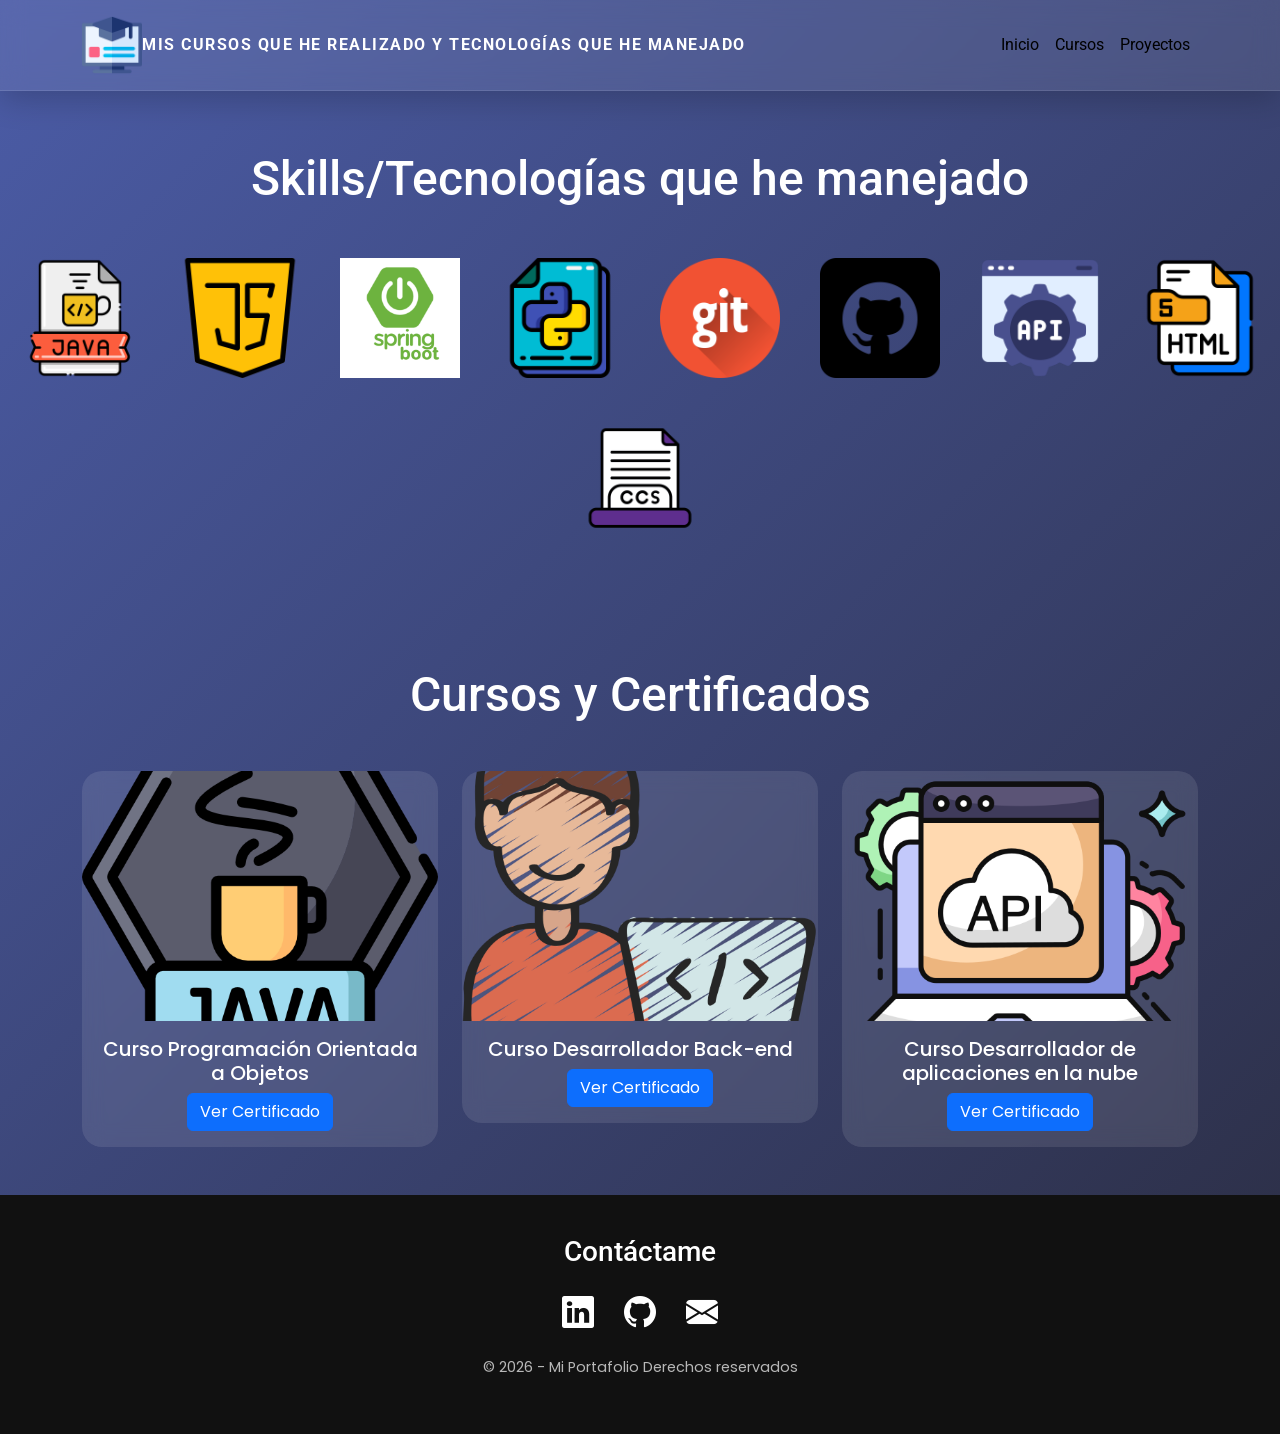
==== cursos.html @ c76beb2e "Primer commit" ====
<!DOCTYPE html>
<html lang="es">
<head>
    <meta charset="UTF-8">
    <meta name="viewport" content="width=device-width, initial-scale=1.0">
    <title> Sobre mis cursos </title>
    <link href="https://cdn.jsdelivr.net/npm/bootstrap@5.3.8/dist/css/bootstrap.min.css" 
    rel="stylesheet" integrity="sha384-sRIl4kxILFvY47J16cr9ZwB07vP4J8+LH7qKQnuqkuIAvNWLzeN8tE5YBujZqJLB" crossorigin="anonymous">

    <link href="https://fonts.googleapis.com/css2?family=Poppins:wght@300;400;600&display=swap" rel="stylesheet">
    <link rel="stylesheet" href="Estilos/estiloCursos.css">

<link rel="preconnect" href="https://fonts.googleapis.com">
<link rel="preconnect" href="https://fonts.gstatic.com" crossorigin>
<link href="https://fonts.googleapis.com/css2?family=Roboto:wght@300;400;700&display=swap" rel="stylesheet">
<link rel="stylesheet" href="https://cdn.jsdelivr.net/npm/bootstrap-icons@1.11.3/font/bootstrap-icons.min.css">
</head>

<body>
<!-- Para el NAVBAR -->
<nav class="navbar navbar-expand-lg navbar-dark bg-dark fixed-top">
<div class="container">

 <!-- LOGO / NOMBRE -->
<img src="Recursos/Cursos/curso-por-internet.png" alt="Logo" width="60" height="60" class="d-inline-block align-text-top">
<a class="navbar-brand fw-bold" href="index.html"> Mis cursos que he realizado y 
  Tecnologías que he manejado</a>

 <!-- Boton de hamburguesa -->
<button 
class="navbar-toggler" 
type="button" 
data-bs-toggle="collapse" 
 data-bs-target="#navbarContenido">
<span class="navbar-toggler-icon"></span>
</button> 
<div class="collapse navbar-collapse" id="navbarContenido">
      <ul class="navbar-nav ms-auto">
        <li class="nav-item">
          <a class="nav-link active" href="index.html">
            Inicio
          </a>
        </li>
        <li class="nav-item">
          <a class="nav-link" href="cursos.html">
            Cursos
          </a>
        </li>
        <li class="nav-item">
          <a class="nav-link" href="proyectos.html">
            Proyectos
          </a>
        </li>
      </ul>
    </div>

  </div>
</nav>

<!-- Imagenes de mis Tecnologías -->
<section id="tecnologias" class="tecnologias">
<h2 class="titulo-tec">
Skills/Tecnologías que he manejado
 </h2>
<div class="contenedor-tecnologias">
        <img src="Recursos/tecnologiasSkills/java.png" alt="Java">
        <img src="Recursos/tecnologiasSkills/JS.png" alt="JavaScript">
        <img src="Recursos/tecnologiasSkills/spring-boot-logo.png" alt="SpringBoot">
        <img src="Recursos/tecnologiasSkills/python.png" alt="Python">
        <img src="Recursos/tecnologiasSkills/git.png" alt="Git">
        <img src="Recursos/tecnologiasSkills/github.png" alt="GitHub">
        <img src="Recursos/tecnologiasSkills/api.png" alt="Apis">
        <img src="Recursos/tecnologiasSkills/html5.png" alt="HTML5">
        <img src="Recursos/tecnologiasSkills/ccs.png" alt="CCS3">
    </div>
</section>

<!-- Parte de las cards y modales -->
<section id="cursos" class="container py-5">
  <h3 class="text-center mb-5 titulo-cursos">
    Cursos y Certificados
  </h3>
<div class="row g-4">

<!-- CCURSOO POO -->
<div class="col-md-4">
<div class="card card-curso">
<img src="Recursos/Cursos/java Icono.png" class="card-img-top" alt="Java">
<div class="card-body text-center">
 <h5 class="card-title">
  Curso Programación Orientada a Objetos
  </h5>
<button class="btn btn-primary" data-bs-toggle="modal" data-bs-target="#modalJava">
Ver Certificado
</button>
</div>
</div>
</div>

<!-- CCURSOO BACK-END -->
<div class="col-md-4">
<div class="card card-curso">
<img src="Recursos/Cursos/Logo Back.png" class="card-img-top" alt="Back">
<div class="card-body text-center">
 <h5 class="card-title">
  Curso Desarrollador Back-end
  </h5>
<button class="btn btn-primary" data-bs-toggle="modal" data-bs-target="#modalBack">
Ver Certificado
</button>
</div>
</div>
</div>

<!-- CCURSOO Desarrollador de aplicaciones en la nube-->
<div class="col-md-4">
<div class="card card-curso">
<img src="Recursos/Cursos/Icono API.png" class="card-img-top" alt="APIS">
<div class="card-body text-center">
 <h5 class="card-title">
  Curso Desarrollador de aplicaciones en la nube
  </h5>
<button class="btn btn-primary" data-bs-toggle="modal" data-bs-target="#modalAPIS">
Ver Certificado
</button>
</div>
</div>
</div>
</section>

<!-- Parte del MODAL en el certificado en POO -->
<div class="modal fade" id="modalJava" tabindex="-1">
<div class="modal-dialog modal-lg modal-dialog-centered">
<div class="modal-content">
<div class="modal-header">
<h5 class="modal-title">
Programación Orientada a Objetos
</h5>
<button type="button" class="btn-close" data-bs-dismiss="modal"> </button>
</div>
<div class="modal-body text-center">
<img src="Recursos/Cursos/Certificado POO.png" class="img-fluid mb-4">
<p class="texto-modal">
  Curso enfocado en Programación Orientada a Objetos 
  utilizando Java como lenguaje principal.
</p>
</div>
</div>
</div>
</div>

<!-- Parte del modal curso Back-End -->
<div class="modal fade" id="modalBack" tabindex="-1">
<div class="modal-dialog modal-lg modal-dialog-centered">
<div class="modal-content">
<div class="modal-header">
<h5 class="modal-title">
Curos de Back-End
</h5>
<button type="button" class="btn-close" data-bs-dismiss="modal"> </button>
</div>
<div class="modal-body text-center">
<img src="Recursos/Cursos/Certificado Back-End.png" class="img-fluid mb-4">
<p class="texto-modal">
  Por parte de “capacítate para el empleo” proporcionado por el Tecnológico eh concluido satisfactoriamente 
el curso como desarrollador Back-End ya que con eso me fortalece mis habilidades en la mejora continua.
</p>
</div>
</div>
</div>
</div>

<!-- Parte del modal curso Desarrollador de aplicaciones nube -->
<div class="modal fade" id="modalAPIS" tabindex="-1">
<div class="modal-dialog modal-lg modal-dialog-centered">
<div class="modal-content">
<div class="modal-header">
<h5 class="modal-title">
Curos de Desarrollador de aplicaciones en la nube
</h5>
<button type="button" class="btn-close" data-bs-dismiss="modal"> </button>
</div>
<div class="modal-body text-center">
<img src="Recursos/Cursos/Certificado Desarrollador de aplicaciones en la nube.png" class="img-fluid mb-4">
<p class="texto-modal">
  Por parte de “capacítate para el empleo” proporcionado por el Tecnológico eh concluido satisfactoriamente 
el curso como Desarrollador de aplicaciones en la nube donde obtendré 
las herramientas básicas que te permitirán desarrollar aplicaciones para desplegarlas en la nube
</p>
</div>
</div>
</div>
</div>




<!-- Ahora pasamos al Footer -->
<footer class="footer">
<h3>Contáctame</h3>
<div class="redes">
<!-- LINKEDIN -->
<a href="https://www.linkedin.com/in/angelbaca/" target="_blank">
<i class="bi bi-linkedin"></i>
</a>
<!-- GITHUB -->
<a href="https://github.com/AngelAxolotl/" target="_blank">
<i class="bi bi-github"></i>
</a>
<!-- CORREO -->
<a href="mailto:angelbaca.007@gmail.com?subject=Contacto%20desde%20Tu%20Portafolio&body=Hola,%20me%20gustaria%20contactarte.">
<i class="bi bi-envelope-fill"></i>
</a>
</div>
<p class="copy">© 2026 - Mi Portafolio Derechos reservados</p>
</footer>

<script src="https://cdn.jsdelivr.net/npm/bootstrap@5.3.8/dist/js/bootstrap.bundle.min.js" 
integrity="sha384-FKyoEForCGlyvwx9Hj09JcYn3nv7wiPVlz7YYwJrWVcXK/BmnVDxM+D2scQbITxI" crossorigin="anonymous"></script>
<script src="https://cdn.jsdelivr.net/npm/bootstrap@5.3.3/dist/js/bootstrap.bundle.min.js"></script>
</body>
</html>
---- Estilos/estiloCursos.css ----
body{
    background-color: #455384;
    padding-top: 70px;
    font-family: 'Poppins', sans-serif;
    background: linear-gradient(135deg, #4b5ca7, #2b2d42);
    min-height: 100vh;
}
/*Todo en relacion al NavBar*/
.navbar-brand{
    font-family: "Roboto", sans-serif;
    font-size: 1rem;
    font-weight: bold;
    text-transform: uppercase;
    color: #ffffff;
    letter-spacing: 1.5px;
}
.navbar{
    background: rgba(255, 255, 255, 0.08) !important;
    backdrop-filter: blur(12px);
    -webkit-backdrop-filter: blur(12px);
    border-bottom: 1px solid rgba(255,255,255,0.1);
    box-shadow: 0 8px 32px rgba(0,0,0,0.2);
    padding: 15px 0;
    transition: 0.3s ease-in-out;
}

.nav-link{
    color: rgb(0, 0, 0) !important;
    font-family: "Roboto", sans-serif;
    font-size: 1rem;
    position: relative;
    transition: 0.3s;
}

/* Efecto en la parte de secciones al la hora de escoger */
.nav-link::after{
    content: "";
    position: absolute;
    left: 0;
    bottom: -5px;
    width: 0%;
    height: 2px;
    background: #ffffff;
    transition: 0.3s;
}
.nav-link:hover::after{
    width: 100%;
}

/*Todo en relacion al footer*/
.footer{
    background-color: #111;
    padding: 40px;
    text-align: center;
    color: white;
}

.footer h3{
    font-family: "Roboto", sans-serif;
    margin-bottom: 20px;
}

.redes{
    display: flex;
    justify-content: center;
    gap: 30px;
    margin-bottom: 20px;
}

.redes a{
    color: white;
    font-size: 2rem;
    transition: 0.3s;
}

.redes a:hover{
    color: #0d6efd;
    transform: scale(1.2);
}

.copy{
    font-size: 0.9rem;
    opacity: 0.7;
}
/*Parte de las skills*/
.tecnologias{
    padding: 80px 20px;
    text-align: center;
}

.titulo-tec{
    color: white;
    font-size: 3rem;
    margin-bottom: 50px;
    font-family: "Roboto", sans-serif;
}

.contenedor-tecnologias{
    display: flex;
    justify-content: center;
    align-items: center;
    flex-wrap: wrap;
    gap: 40px;
}

.contenedor-tecnologias img{
    width: 120px;
    transition: 0.4s ease;
    cursor: pointer;
}

.contenedor-tecnologias img:hover{
    transform: scale(1.15) translateY(-10px);
    filter: drop-shadow(0px 0px 15px white);
}

/* Comienza el diseño del texto y de las cards */
.titulo-cursos{
    color: white;
    font-size: 3rem;
    font-family: "Roboto", sans-serif;
}

.card-curso{
    border: none;
    border-radius: 20px;
    overflow: hidden;
    transition: 0.4s;
    background: rgba(255,255,255,0.1);
    backdrop-filter: blur(10px);
    color: white;
}

.card-curso:hover{
    transform: translateY(-10px);
    box-shadow: 0px 10px 25px rgba(0,0,0,0.3);
}

.card-img-top{
    height: 250px;
    object-fit: cover;
}

.texto-modal{
    text-align: justify;
    font-size: 1.1rem;
    line-height: 1.8;
}
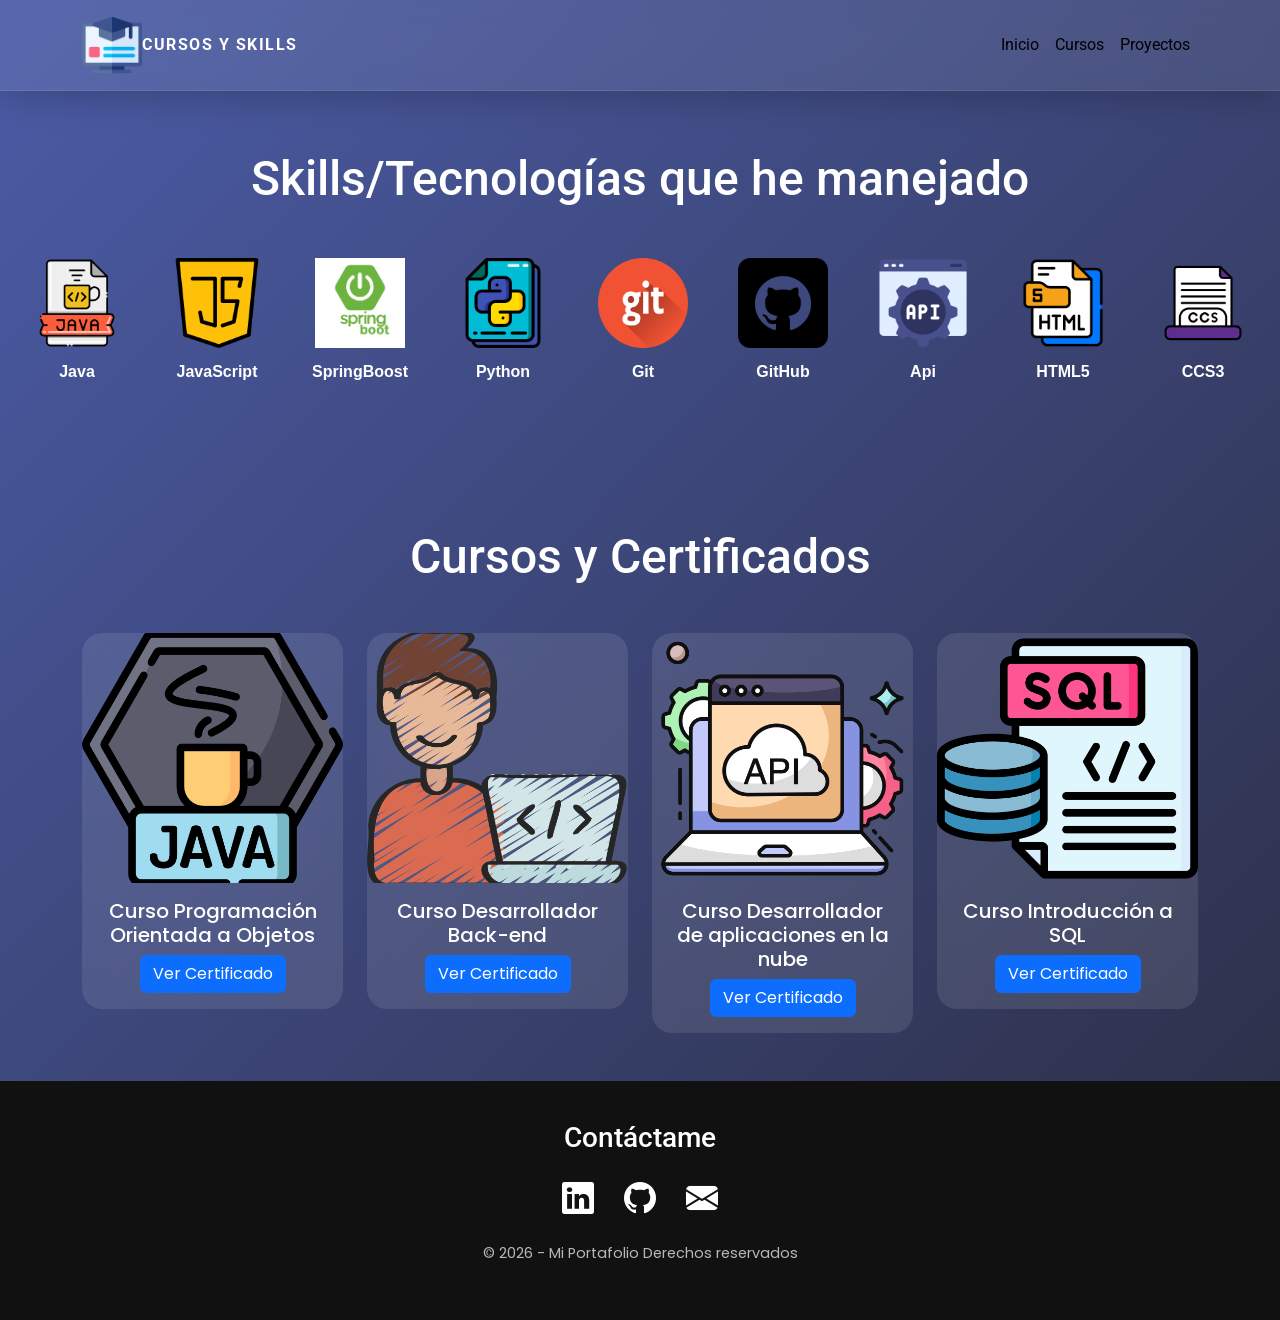
==== commit 1896ae60: "Cambio en visualizacion y agregar cursos como proyectos" ====
--- a/cursos.html
+++ b/cursos.html
@@ -23,8 +23,7 @@
 
  <!-- LOGO / NOMBRE -->
 <img src="Recursos/Cursos/curso-por-internet.png" alt="Logo" width="60" height="60" class="d-inline-block align-text-top">
-<a class="navbar-brand fw-bold" href="index.html"> Mis cursos que he realizado y 
-  Tecnologías que he manejado</a>
+<a class="navbar-brand fw-bold" href="index.html">Cursos y Skills</a>
 
  <!-- Boton de hamburguesa -->
 <button 
@@ -63,16 +62,53 @@
 Skills/Tecnologías que he manejado
  </h2>
 <div class="contenedor-tecnologias">
-        <img src="Recursos/tecnologiasSkills/java.png" alt="Java">
-        <img src="Recursos/tecnologiasSkills/JS.png" alt="JavaScript">
-        <img src="Recursos/tecnologiasSkills/spring-boot-logo.png" alt="SpringBoot">
-        <img src="Recursos/tecnologiasSkills/python.png" alt="Python">
-        <img src="Recursos/tecnologiasSkills/git.png" alt="Git">
-        <img src="Recursos/tecnologiasSkills/github.png" alt="GitHub">
-        <img src="Recursos/tecnologiasSkills/api.png" alt="Apis">
-        <img src="Recursos/tecnologiasSkills/html5.png" alt="HTML5">
-        <img src="Recursos/tecnologiasSkills/ccs.png" alt="CCS3">
-    </div>
+
+<div class="skill">   
+<img src="Recursos/tecnologiasSkills/java.png" alt="Java">
+<p>Java</p>
+</div>   
+
+<div class="skill">        
+<img src="Recursos/tecnologiasSkills/JS.png" alt="JavaScript">
+<p>JavaScript</p>
+</div>
+
+<div class="skill">
+<img src="Recursos/tecnologiasSkills/spring-boot-logo.png" alt="SpringBoot">
+<p>SpringBoost</p>
+</div>
+
+<div class="skill">
+<img src="Recursos/tecnologiasSkills/python.png" alt="Python">
+<p>Python</p>
+</div>
+
+<div class="skill">
+<img src="Recursos/tecnologiasSkills/git.png" alt="Git">
+<p>Git</p>
+</div>
+
+<div class="skill">
+<img src="Recursos/tecnologiasSkills/github.png" alt="GitHub">
+<p>GitHub</p>
+</div>
+
+<div class="skill">   
+<img src="Recursos/tecnologiasSkills/api.png" alt="Apis">
+<p>Api</p>
+</div>     
+        
+<div class="skill">
+<img src="Recursos/tecnologiasSkills/html5.png" alt="HTML5">
+<p>HTML5</p>
+</div>
+
+<div class="skill">       
+<img src="Recursos/tecnologiasSkills/ccs.png" alt="CCS3">
+<p>CCS3</p>
+</div> 
+
+</div>
 </section>
 
 <!-- Parte de las cards y modales -->
@@ -83,7 +119,7 @@
 <div class="row g-4">
 
 <!-- CCURSOO POO -->
-<div class="col-md-4">
+<div class="col-12 col-sm-6 col-lg-3">
 <div class="card card-curso">
 <img src="Recursos/Cursos/java Icono.png" class="card-img-top" alt="Java">
 <div class="card-body text-center">
@@ -98,7 +134,7 @@
 </div>
 
 <!-- CCURSOO BACK-END -->
-<div class="col-md-4">
+<div class="col-12 col-sm-6 col-lg-3">
 <div class="card card-curso">
 <img src="Recursos/Cursos/Logo Back.png" class="card-img-top" alt="Back">
 <div class="card-body text-center">
@@ -113,7 +149,7 @@
 </div>
 
 <!-- CCURSOO Desarrollador de aplicaciones en la nube-->
-<div class="col-md-4">
+<div class="col-12 col-sm-6 col-lg-3">
 <div class="card card-curso">
 <img src="Recursos/Cursos/Icono API.png" class="card-img-top" alt="APIS">
 <div class="card-body text-center">
@@ -126,7 +162,24 @@
 </div>
 </div>
 </div>
+
+<!-- CCURSOO Accenture -->
+<div class="col-12 col-sm-6 col-lg-3">
+<div class="card card-curso">
+<img src="Recursos/Cursos/SQL-Icono.png" class="card-img-top" alt="SQL">
+<div class="card-body text-center">
+ <h5 class="card-title">
+  Curso Introducción a SQL
+  </h5>
+<button class="btn btn-primary" data-bs-toggle="modal" data-bs-target="#modalSQL">
+Ver Certificado
+</button>
+</div>
+</div>
+</div>
+
 </section>
+
 
 <!-- Parte del MODAL en el certificado en POO -->
 <div class="modal fade" id="modalJava" tabindex="-1">
@@ -155,7 +208,7 @@
 <div class="modal-content">
 <div class="modal-header">
 <h5 class="modal-title">
-Curos de Back-End
+Curso de Back-End
 </h5>
 <button type="button" class="btn-close" data-bs-dismiss="modal"> </button>
 </div>
@@ -176,14 +229,14 @@
 <div class="modal-content">
 <div class="modal-header">
 <h5 class="modal-title">
-Curos de Desarrollador de aplicaciones en la nube
+Curso de Desarrollador de aplicaciones en la nube
 </h5>
 <button type="button" class="btn-close" data-bs-dismiss="modal"> </button>
 </div>
 <div class="modal-body text-center">
 <img src="Recursos/Cursos/Certificado Desarrollador de aplicaciones en la nube.png" class="img-fluid mb-4">
 <p class="texto-modal">
-  Por parte de “capacítate para el empleo” proporcionado por el Tecnológico eh concluido satisfactoriamente 
+  Por parte de “capacítate para el empleo” proporcionado por el Tecnológico he concluido satisfactoriamente 
 el curso como Desarrollador de aplicaciones en la nube donde obtendré 
 las herramientas básicas que te permitirán desarrollar aplicaciones para desplegarlas en la nube
 </p>
@@ -192,6 +245,27 @@
 </div>
 </div>
 
+<!-- Parte del modal curso Accenture SQL -->
+<div class="modal fade" id="modalSQL" tabindex="-1">
+<div class="modal-dialog modal-lg modal-dialog-centered">
+<div class="modal-content">
+<div class="modal-header">
+<h5 class="modal-title">
+Curso de introducción a SQL
+</h5>
+<button type="button" class="btn-close" data-bs-dismiss="modal"> </button>
+</div>
+<div class="modal-body text-center">
+<img src="Recursos/Cursos/Certificado - Introducción a SQL.png" class="img-fluid mb-4">
+<p class="texto-modal">
+  Por parte de “Accenture” he concluido satisfactoriamente 
+el curso como Introducción a SQL donde obtendré 
+las herramientas básicas y además de reforzar el conocimiento sobre el manejo de las bases de datos.
+</p>
+</div>
+</div>
+</div>
+</div>
 
 
 
@@ -215,8 +289,6 @@
 <p class="copy">© 2026 - Mi Portafolio Derechos reservados</p>
 </footer>
 
-<script src="https://cdn.jsdelivr.net/npm/bootstrap@5.3.8/dist/js/bootstrap.bundle.min.js" 
-integrity="sha384-FKyoEForCGlyvwx9Hj09JcYn3nv7wiPVlz7YYwJrWVcXK/BmnVDxM+D2scQbITxI" crossorigin="anonymous"></script>
 <script src="https://cdn.jsdelivr.net/npm/bootstrap@5.3.3/dist/js/bootstrap.bundle.min.js"></script>
 </body>
 </html>
--- a/Estilos/estiloCursos.css
+++ b/Estilos/estiloCursos.css
@@ -96,17 +96,19 @@
 }
 
 .contenedor-tecnologias{
-    display: flex;
-    justify-content: center;
-    align-items: center;
-    flex-wrap: wrap;
-    gap: 40px;
+display:flex;
+justify-content:center;
+align-items:flex-start;
+flex-wrap:wrap;
+gap:50px;
 }
 
 .contenedor-tecnologias img{
-    width: 120px;
-    transition: 0.4s ease;
-    cursor: pointer;
+    width:90px;
+    height:90px;
+    object-fit:contain;
+    transition:.4s ease;
+    cursor:pointer;
 }
 
 .contenedor-tecnologias img:hover{
@@ -132,7 +134,7 @@
 }
 
 .card-curso:hover{
-    transform: translateY(-10px);
+    transform: scale(1.15) translateY(-10px);
     box-shadow: 0px 10px 25px rgba(0,0,0,0.3);
 }
 
@@ -145,4 +147,70 @@
     text-align: justify;
     font-size: 1.1rem;
     line-height: 1.8;
+}
+
+.skill{
+    display:flex;
+    flex-direction:column;
+    align-items:center;
+}
+
+.skill p{
+    margin-top:12px;
+    color:white;
+    font-weight:600;
+    font-size:1rem;
+}
+
+.skill:hover p{
+color:#00d4ff;
+transition:.3s;
+}
+
+.modal-body img{
+width:100%;
+height:auto;
+}
+
+/* ===========================
+   RESPONSIVE
+=========================== */
+
+@media (max-width:768px){
+
+    .navbar-brand{
+        font-size:.8rem;
+    }
+
+    .navbar img{
+        width:45px;
+        height:45px;
+    }
+
+    .titulo-tec,
+    .titulo-cursos{
+        font-size:2rem;
+    }
+
+    .contenedor-tecnologias{
+        gap:25px;
+    }
+
+    .contenedor-tecnologias img{
+        width:70px;
+        height:70px;
+    }
+
+    .card-img-top{
+        height:180px;
+    }
+
+    .texto-modal{
+        font-size:1rem;
+    }
+
+    .redes a{
+        font-size:1.5rem;
+    }
+
 }
